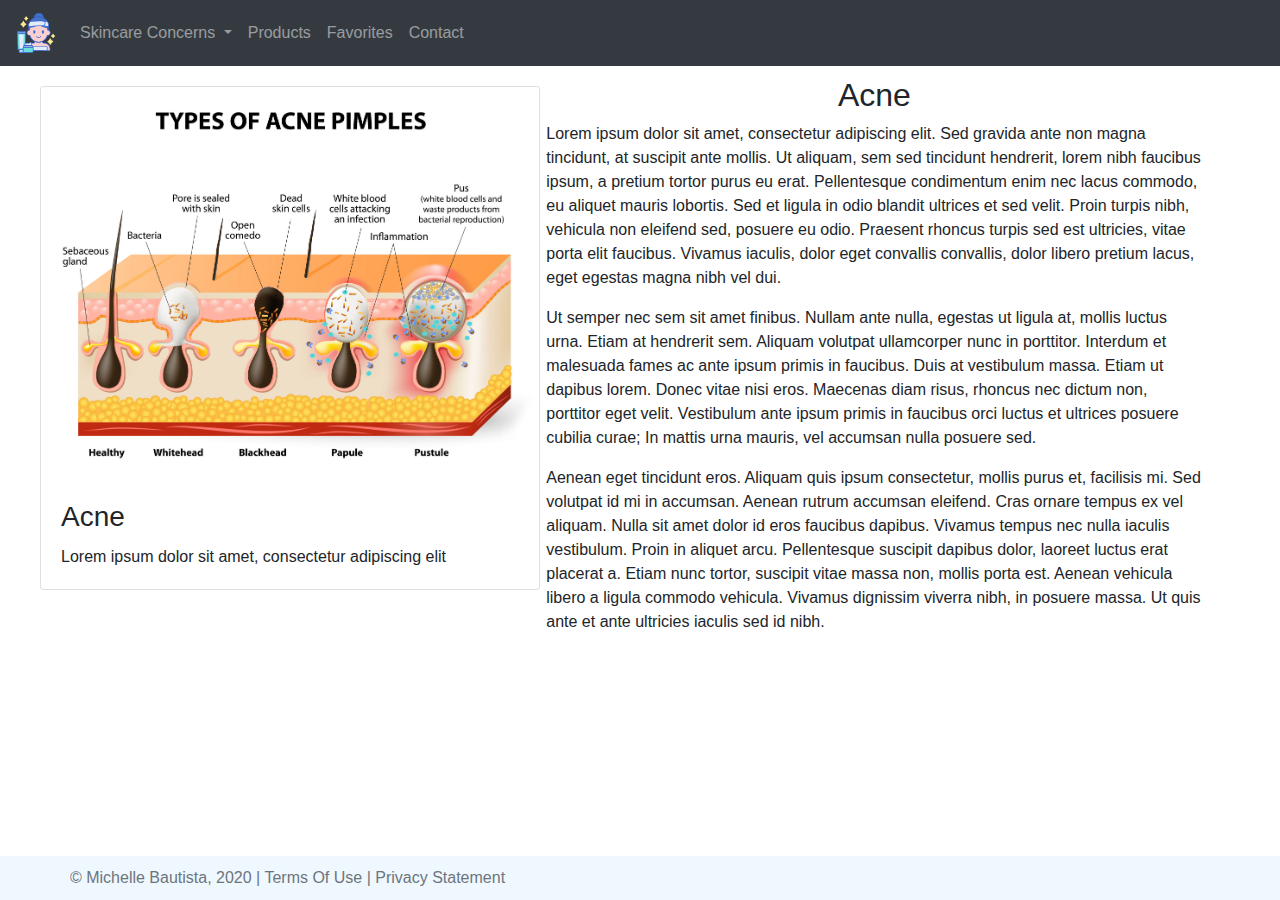
==== acne.html @ 06952ab1 "updating more pages, including each skincare concern page, with images, cards, and text" ====
<!DOCTYPE html>
<html lang="en">
<head>
    <meta charset="UTF-8">
    <title>Skincare Concern: Acne</title>
    <link rel="shortcut icon" href="images/logo.svg">
    <link rel="stylesheet"
          href="https://stackpath.bootstrapcdn.com/bootstrap/4.4.1/css/bootstrap.min.css"
          integrity="sha384-Vkoo8x4CGsO3+Hhxv8T/Q5PaXtkKtu6ug5TOeNV6gBiFeWPGFN9MuhOf23Q9Ifjh"
          crossorigin="anonymous">
    <link href="css/main.css" rel="stylesheet">
    <link href="css/bootstrap.min.css" rel="stylesheet">
</head>
<body>
<div class="container-fluid">
    <div class="row">
        <nav class="navbar navbar-expand-md
                        justify-content-start
                        bg-dark navbar-dark
                        col-12">

            <!-- Brand -->
            <a class="navbar-brand" href="index.html"><img src="images/logo.svg" width="40" height="40" alt="logo"></a>
            <!-- Responsive Button for the smaller menu -->
            <button class="navbar-toggler" type="button"
                    data-toggle="collapse" data-target="#collapsibleNavbar">
                <span class="navbar-toggler-icon"></span>
            </button>
            <div class="collapse navbar-collapse" id="collapsibleNavbar">
                <ul class="navbar-nav">
                    <!-- Dropdown - Skincare Concerns-->
                    <li class="nav-item dropdown">
                        <a class="nav-link dropdown-toggle" href="#" id="navbardrop"
                           data-toggle="dropdown">
                            Skincare Concerns
                        </a>
                        <div class="dropdown-menu">
                            <a class="dropdown-item" href="acne.html">Acne</a>
                            <a class="dropdown-item" href="anti-aging.html">Anti-Aging/Wrinkles</a>
                            <a class="dropdown-item" href="dryness.html">Dryness/Hydration</a>
                            <a class="dropdown-item" href="oil-control.html">Oil Control/Pores</a>
                            <a class="dropdown-item" href="pigmentation.html">Pigmentation</a>
                            <a class="dropdown-item" href="redness.html">Redness</a>
                            <a class="dropdown-item" href="sensitive.html">Sensitivity</a>
                        </div>
                    </li>
                    <!-- Links -->
                    <li class="nav-item">
                        <a class="nav-link" href="products.html">Products</a>
                    </li>
                    <li class="nav-item">
                        <a class="nav-link" href="favorites.html">Favorites</a>
                    </li>
                    <li class="nav-item">
                        <a class="nav-link" href="contact.html">Contact</a>
                    </li>
                </ul>
            </div>
        </nav>

    </div>
    <main>
        <section>
            <h2>Acne</h2>
            <p>Lorem ipsum dolor sit amet, consectetur adipiscing elit. Sed gravida ante non magna tincidunt,
                at suscipit ante mollis. Ut aliquam, sem sed tincidunt hendrerit, lorem nibh faucibus ipsum,
                a pretium tortor purus eu erat. Pellentesque condimentum enim nec lacus commodo, eu aliquet
                mauris lobortis. Sed et ligula in odio blandit ultrices et sed velit. Proin turpis nibh,
                vehicula non eleifend sed, posuere eu odio. Praesent rhoncus turpis sed est ultricies,
                vitae porta elit faucibus. Vivamus iaculis, dolor eget convallis convallis, dolor libero pretium
                lacus, eget egestas magna nibh vel dui.</p>
            <p>Ut semper nec sem sit amet finibus. Nullam ante nulla, egestas ut ligula at, mollis luctus urna.
                Etiam at hendrerit sem. Aliquam volutpat ullamcorper nunc in porttitor. Interdum et malesuada
                fames ac ante ipsum primis in faucibus. Duis at vestibulum massa. Etiam ut dapibus lorem. Donec
                vitae nisi eros. Maecenas diam risus, rhoncus nec dictum non, porttitor eget velit. Vestibulum
                ante ipsum primis in faucibus orci luctus et ultrices posuere cubilia curae; In mattis urna
                mauris, vel accumsan nulla posuere sed.</p>
            <p>Aenean eget tincidunt eros. Aliquam quis ipsum consectetur, mollis purus et, facilisis mi. Sed
                volutpat id mi in accumsan. Aenean rutrum accumsan eleifend. Cras ornare tempus ex vel aliquam.
                Nulla sit amet dolor id eros faucibus dapibus. Vivamus tempus nec nulla iaculis vestibulum.
                Proin in aliquet arcu. Pellentesque suscipit dapibus dolor, laoreet luctus erat placerat a.
                Etiam nunc tortor, suscipit vitae massa non, mollis porta est. Aenean vehicula libero a ligula
                commodo vehicula. Vivamus dignissim viverra nibh, in posuere massa. Ut quis ante et ante
                ultricies iaculis sed id nibh.</p>
        </section>

        <aside>
            <div class="card" style="width:500px">
                <img class="card-img-top" src="images/acne.jpg" alt="Diagram displaying different kinds of acne">
                <div class="card-body">
                    <h3 class="card-title">Acne</h3>
                    <p class="card-text">Lorem ipsum dolor sit amet, consectetur adipiscing elit</p>
                </div>
            </div>
        </aside>
    </main>
</div>
<!-- Footer -->
<footer class="footer page-footer font-small ">
    <div class="container">
        <div class="row">
            <span class="text-muted">&copy; Michelle Bautista, 2020 |  Terms Of Use  |  Privacy Statement</span>
        </div>
    </div>
</footer>
<script src="https://code.jquery.com/jquery-3.4.1.slim.min.js"
        integrity="sha384-J6qa4849blE2+poT4WnyKhv5vZF5SrPo0iEjwBvKU7imGFAV0wwj1yYfoRSJoZ+n"
        crossorigin="anonymous"></script>
<script src="https://cdn.jsdelivr.net/npm/popper.js@1.16.0/dist/umd/popper.min.js"
        integrity="sha384-Q6E9RHvbIyZFJoft+2mJbHaEWldlvI9IOYy5n3zV9zzTtmI3UksdQRVvoxMfooAo"
        crossorigin="anonymous"></script>
<script src="https://stackpath.bootstrapcdn.com/bootstrap/4.4.1/js/bootstrap.min.js"
        integrity="sha384-wfSDF2E50Y2D1uUdj0O3uMBJnjuUD4Ih7YwaYd1iqfktj0Uod8GCExl3Og8ifwB6"
        crossorigin="anonymous"></script>
</body>
</html>
---- css/main.css ----
form {
    width: 50%;
    margin: 0 auto;
    padding: 50px 0;
}
label {
    text-align:left;
    width:150px;
    display:block;
    float:left;
    clear:right;
}
button {
    float: right;
    clear: left;
}

section {
    width: 60%;
    float: right;
    padding: 10px 5% 0 2.5%;
}
section h2 {
    text-align: center;
}
aside {
    width: 30%;
    float: left;
    padding: 20px 0 0 2%;
}

.footer {
    position: fixed;
    left: 0;
    bottom: 0;
    width: 100%;
    background-color: aliceblue;
    color: white;
    text-align: center;
    padding: 10px;
    font-size: 1rem;
}
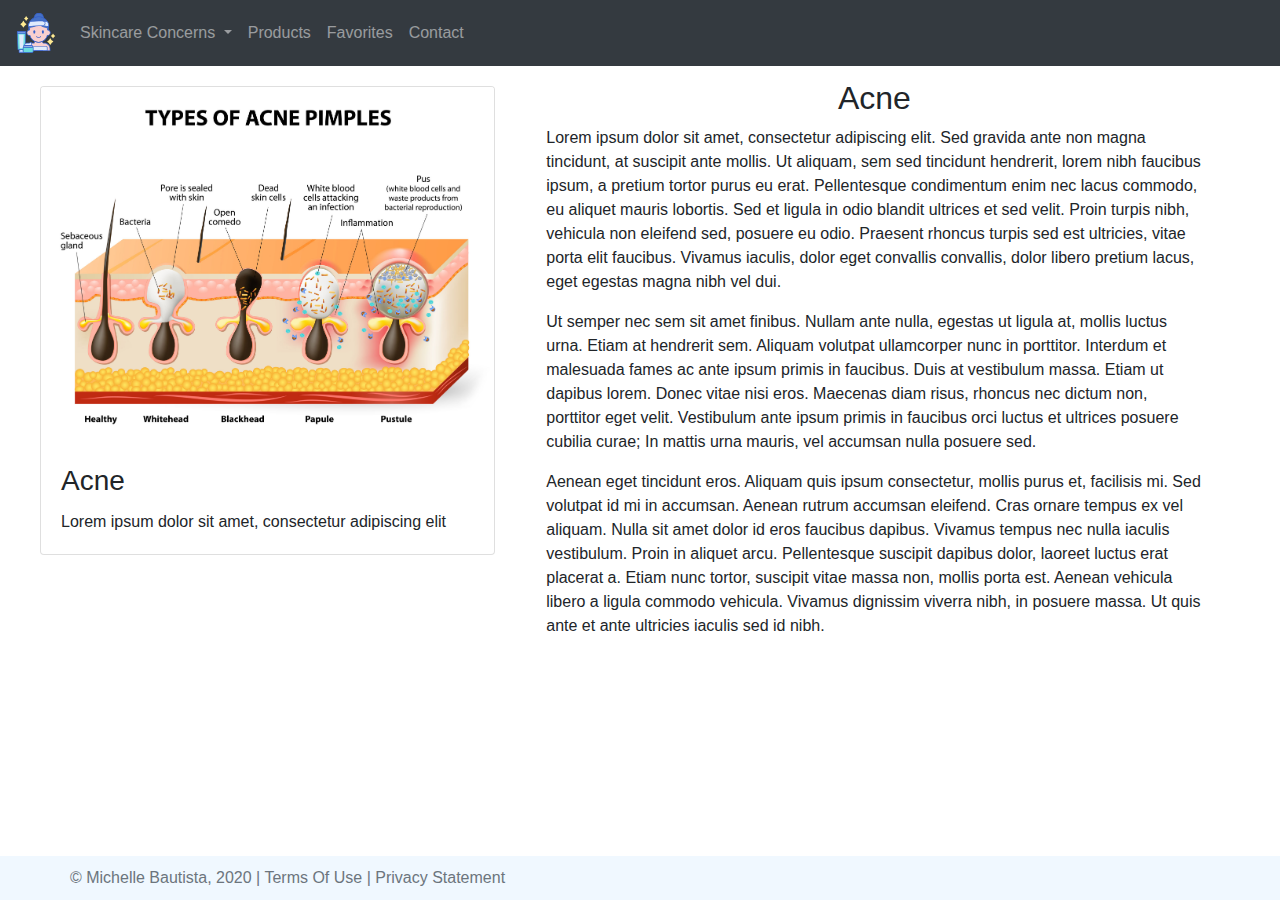
==== commit a9cfa4ca: "(most likely) final commit with every page completed and new images added" ====
--- a/acne.html
+++ b/acne.html
@@ -57,7 +57,6 @@
                 </ul>
             </div>
         </nav>
-
     </div>
     <main>
         <section>
@@ -85,7 +84,7 @@
         </section>
 
         <aside>
-            <div class="card" style="width:500px">
+            <div class="card" style="width:130%">
                 <img class="card-img-top" src="images/acne.jpg" alt="Diagram displaying different kinds of acne">
                 <div class="card-body">
                     <h3 class="card-title">Acne</h3>
@@ -95,6 +94,7 @@
         </aside>
     </main>
 </div>
+<!-- DEVELOPER: Michelle Bautista, IS117-005, Fall 2020 -->
 <!-- Footer -->
 <footer class="footer page-footer font-small ">
     <div class="container">
--- a/css/main.css
+++ b/css/main.css
@@ -23,12 +23,33 @@
 section h2 {
     text-align: center;
 }
+h2 {
+    padding-top: .5%;
+}
 aside {
     width: 30%;
     float: left;
     padding: 20px 0 0 2%;
 }
-
+aside card {
+    padding: .25em 0;
+}
+.card-deck {
+    padding-top: 2%;
+}
+#contact_form {
+    background-color: #ffe6e6;
+    display: block;
+    margin: auto;
+    width: 50%;
+    border-radius: 20px;
+    padding: 30px;
+}
+.jumbotron {
+    height: 380px !important;
+    background-color: #ffe6e6 !important;
+    border-radius: 15px !important;
+}
 .footer {
     position: fixed;
     left: 0;
@@ -39,4 +60,5 @@
     text-align: center;
     padding: 10px;
     font-size: 1rem;
-}+}
+/*DEVELOPER: Michelle Bautista, IS117-005, Fall 2020 */